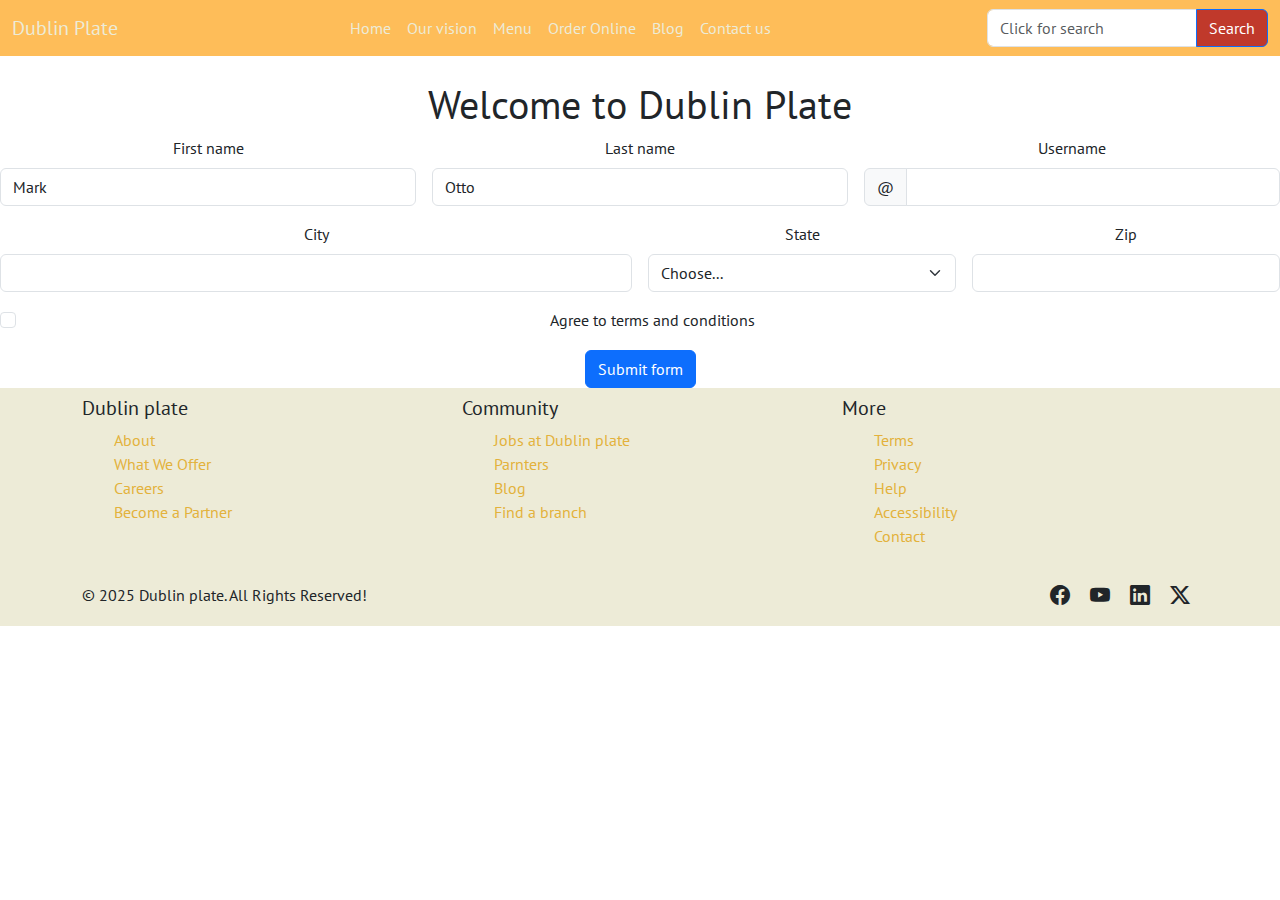
==== contact-us.html @ 0556a8b2 "first edition" ====
<!DOCTYPE html>
<html lang="en">
  <head>
    <meta charset="utf-8" />
    <meta name="viewport" content="width=device-width, initial-scale=1" />

    <!-- Bootstrap CSS -->
    <link
      href="https://cdn.jsdelivr.net/npm/bootstrap@5.3.3/dist/css/bootstrap.min.css"
      rel="stylesheet"
      integrity="sha384-QWTKZyjpPEjISv5WaRU9OFeRpok6YctnYmDr5pNlyT2bRjXh0JMhjY6hW+ALEwIH"
      crossorigin="anonymous"
    />

    <!-- Bootstrap Icons -->
    <link
      rel="stylesheet"
      href="https://cdn.jsdelivr.net/npm/bootstrap-icons/font/bootstrap-icons.css"
    />

    <!-- Google Font -->
    <link rel="preconnect" href="https://fonts.googleapis.com" />
    <link rel="preconnect" href="https://fonts.gstatic.com" crossorigin />
    <link
      href="https://fonts.googleapis.com/css2?family=PT+Sans:ital,wght@0,400;0,700;1,400;1,700&display=swap"
      rel="stylesheet"
    />

    <!-- Font Awesome -->
    <link
      rel="stylesheet"
      href="https://cdnjs.cloudflare.com/ajax/libs/font-awesome/6.4.2/css/all.min.css"
    />

    <!-- External CSS -->
    <link rel="stylesheet" href="style.css" />

    <title>The Dublin Plate</title>
  </head>

  <body>
    <!-- Navbar -->
    <nav class="navbar navbar-expand-lg bg-navbar">
      <div class="container-fluid">
        <a class="navbar-brand" href="#">Dublin Plate</a>
        <!-- Toggler Button -->
        <button
          class="navbar-toggler"
          type="button"
          data-bs-toggle="collapse"
          data-bs-target="#navbarSupportedContent"
          aria-controls="navbarSupportedContent"
          aria-expanded="false"
          aria-label="Toggle navigation"
        >
          <span class="navbar-toggler-icon"></span>
        </button>

        <div class="collapse navbar-collapse" id="navbarSupportedContent">
          <ul class="navbar-nav mx-auto mb-2 mb-lg-0">
            <li class="nav-item">
              <a class="nav-link" href="index.html">Home</a>
            </li>
            <li class="nav-item">
              <a class="nav-link" href="#">Our vision</a>
            </li>
            <li class="nav-item">
              <a class="nav-link" href="#">Menu</a>
            </li>
            <li class="nav-item">
              <a class="nav-link" href="#">Order Online</a>
            </li>
            <li class="nav-item">
              <a class="nav-link" href="#">Blog</a>
            </li>
            <li class="nav-item">
              <a class="nav-link" href="#">Contact us</a>
            </li>
          </ul>

          <form class="d-flex" role="search">
            <div class="input-group">
              <input
                type="search"
                class="form-control"
                placeholder="Click for search "
                aria-label="Search Courses"
                aria-describedby="button-addon2"
              />
              <button class="btn btn-primary" type="button" id="button-addon2">
                Search
              </button>
            </div>
          </form>
        </div>
      </div>
    </nav>

    <!-- Header -->
    <header class="text-center mt-4">
      <h1>Welcome to Dublin Plate</h1>
    </header>

    <form class="row g-3 needs-validation" novalidate>
      <div class="col-md-4">
        <label for="validationCustom01" class="form-label">First name</label>
        <input
          type="text"
          class="form-control"
          id="validationCustom01"
          value="Mark"
          required
        />
        <div class="valid-feedback">Looks good!</div>
      </div>
      <div class="col-md-4">
        <label for="validationCustom02" class="form-label">Last name</label>
        <input
          type="text"
          class="form-control"
          id="validationCustom02"
          value="Otto"
          required
        />
        <div class="valid-feedback">Looks good!</div>
      </div>
      <div class="col-md-4">
        <label for="validationCustomUsername" class="form-label"
          >Username</label
        >
        <div class="input-group has-validation">
          <span class="input-group-text" id="inputGroupPrepend">@</span>
          <input
            type="text"
            class="form-control"
            id="validationCustomUsername"
            aria-describedby="inputGroupPrepend"
            required
          />
          <div class="invalid-feedback">Please choose a username.</div>
        </div>
      </div>
      <div class="col-md-6">
        <label for="validationCustom03" class="form-label">City</label>
        <input
          type="text"
          class="form-control"
          id="validationCustom03"
          required
        />
        <div class="invalid-feedback">Please provide a valid city.</div>
      </div>
      <div class="col-md-3">
        <label for="validationCustom04" class="form-label">State</label>
        <select class="form-select" id="validationCustom04" required>
          <option selected disabled value="">Choose...</option>
          <option>...</option>
        </select>
        <div class="invalid-feedback">Please select a valid state.</div>
      </div>
      <div class="col-md-3">
        <label for="validationCustom05" class="form-label">Zip</label>
        <input
          type="text"
          class="form-control"
          id="validationCustom05"
          required
        />
        <div class="invalid-feedback">Please provide a valid zip.</div>
      </div>
      <div class="col-12">
        <div class="form-check">
          <input
            class="form-check-input"
            type="checkbox"
            value=""
            id="invalidCheck"
            required
          />
          <label class="form-check-label" for="invalidCheck">
            Agree to terms and conditions
          </label>
          <div class="invalid-feedback">You must agree before submitting.</div>
        </div>
      </div>
      <div class="col-12">
        <button class="btn btn-primary" type="submit">Submit form</button>
      </div>
    </form>
    <script>
      // Bootstrap Form Validation
      (() => {
        "use strict";

        // Fetch all the forms we want to apply custom Bootstrap validation styles to
        const forms = document.querySelectorAll(".needs-validation");

        // Loop over them and prevent submission
        Array.from(forms).forEach((form) => {
          form.addEventListener(
            "submit",
            (event) => {
              if (!form.checkValidity()) {
                event.preventDefault();
                event.stopPropagation();
              }
              form.classList.add("was-validated");
            },
            false
          );
        });
      })();
    </script>

    <!--content  -->

    <div class="content bg-light">
      <div class="container">
        <div class="row">
          <div class="col-md-4 mt-2 text-center text-md-start">
            <h3 class="h5">Dublin plate</h3>
            <ul>
              <li><a href="#">About</a></li>
              <li><a href="#">What We Offer</a></li>
              <li><a href="#">Careers</a></li>
              <li><a href="#">Become a Partner</a></li>
            </ul>
          </div>

          <div class="col-md-4 mt-2 text-center text-md-start">
            <h3 class="h5">Community</h3>
            <ul>
              <li><a href="#">Jobs at Dublin plate</a></li>
              <li><a href="#">Parnters</a></li>
              <li><a href="#"> Blog</a></li>
              <li><a href="#">Find a branch</a></li>
            </ul>
          </div>

          <div class="col-md-4 mt-2 text-center text-md-start">
            <h3 class="h5">More</h3>
            <ul>
              <li><a href="#">Terms</a></li>
              <li><a href="#">Privacy</a></li>
              <li><a href="#">Help</a></li>
              <li><a href="#">Accessibility</a></li>
              <li><a href="#">Contact</a></li>
            </ul>
          </div>
        </div>
      </div>
    </div>

    <!--- foooter  -->
    <footer class="bg-light py-3">
      <div class="container">
        <div class="row align-items-center">
          <div class="col-md-6 text-center text-md-start">
            <p class="mb-0">&copy; 2025 Dublin plate. All Rights Reserved!</p>
          </div>
          <div class="col-md-6 text-center text-md-end">
            <div class="social-icons">
              <a href="#" class="text-dark fs-5 mx-2"
                ><i class="bi bi-facebook"></i
              ></a>
              <a href="#" class="text-dark fs-5 mx-2"
                ><i class="bi bi-youtube"></i
              ></a>
              <a href="#" class="text-dark fs-5 mx-2"
                ><i class="bi bi-linkedin"></i
              ></a>
              <a href="#" class="text-dark fs-5 mx-2"
                ><i class="bi bi-twitter-x"></i
              ></a>
            </div>
          </div>
        </div>
      </div>
    </footer>

    <!-- Bootstrap JavaScript -->
    <script src="https://cdn.jsdelivr.net/npm/bootstrap@5.3.3/dist/js/bootstrap.bundle.min.js"></script>
  </body>
</html>
---- style.css ----
* {
  font-family: "PT Sans", serif;
}

.bg-navbar {
  background-color: #febd59;
}

.navbar .nav-link,
.navbar .navbar-brand {
  color: #edebd7;
}
.logo {
  width: 100px;
}
.navbar.nav-link:hover {
  color: #edebd7 !important;
  border-bottom: 2px solid #edebd7;
}

.active {
  color: #edebd7 !important;
  font-weight: bold;
  border-bottom: 2px solid #edebd7;
}

.carousel-caption {
  background-color: rgba(0, 0, 0, 0.5);
}
.carousel-inner img {
  max-height: 400px;
  object-fit: cover;
}

.container {
  flex-direction: row;
  justify-content: space-between;
}
.row {
  text-align: center;
}
content {
  background-color: #edebd7;
  color: #e3b23c;
}
.bg-light,
.btn-light {
  background-color: #edebd7 !important;
}

a {
  text-decoration: none;
  color: #e3b23c;
}

li {
  list-style: none;
  text-align: left;
}
/* button */
#button-addon2 {
  background-color: #c0392b;
}
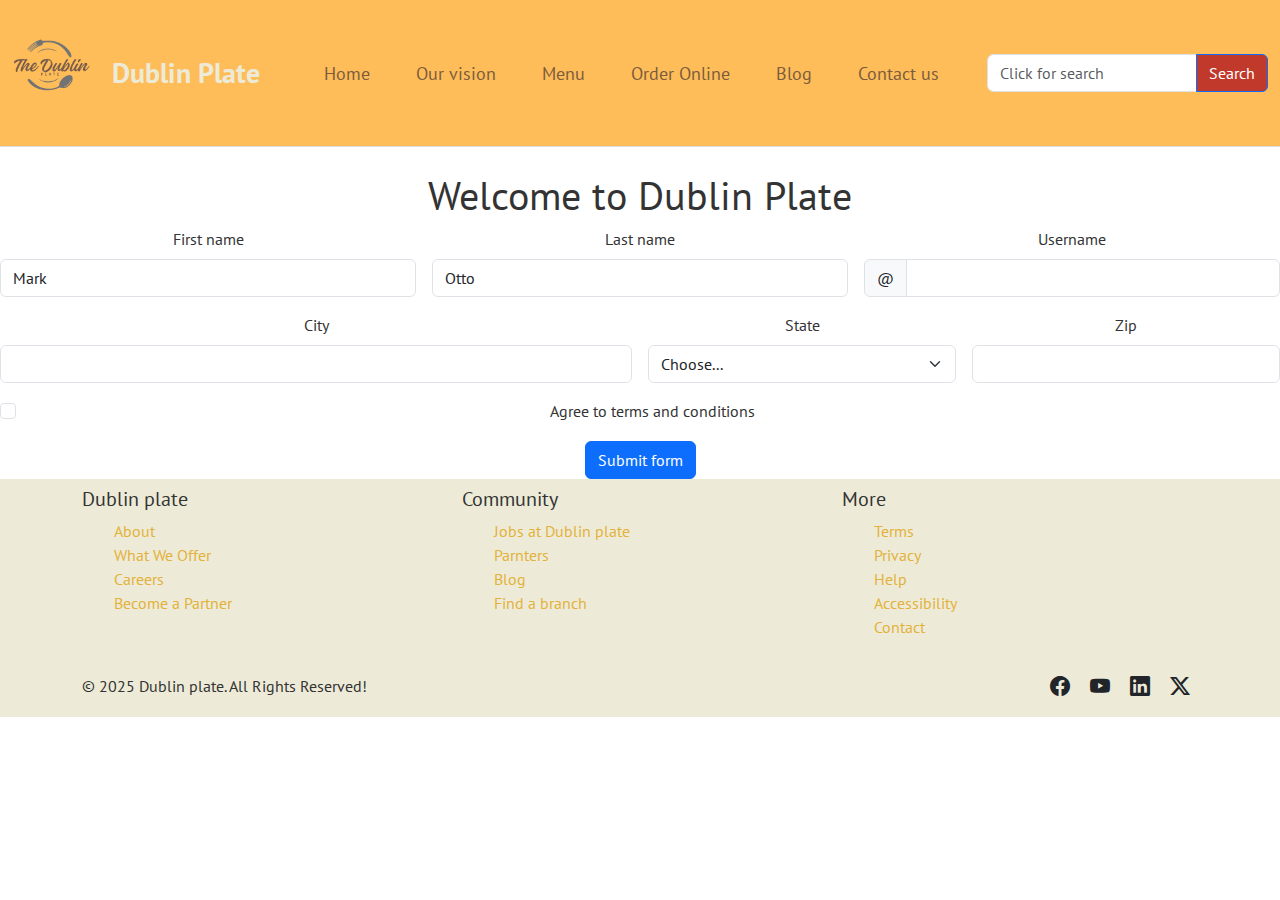
==== commit 9d0886b0: "2nd edited" ====
--- a/contact-us.html
+++ b/contact-us.html
@@ -41,6 +41,15 @@
   <body>
     <!-- Navbar -->
     <nav class="navbar navbar-expand-lg bg-navbar">
+      <p>
+        <a href=""
+          ><img
+            src="images/WhatsApp Image 2025-04-13 at 9.33.17 AM.jpeg"
+            alt="logo"
+            class="logo"
+          />
+        </a>
+      </p>
       <div class="container-fluid">
         <a class="navbar-brand" href="#">Dublin Plate</a>
         <!-- Toggler Button -->
--- a/style.css
+++ b/style.css
@@ -61,3 +61,128 @@
 #button-addon2 {
   background-color: #c0392b;
 }
+/* ma tin moe lwin */
+body {
+  font-family: "Georgia", serif;
+  color: #333;
+}
+
+.navbar {
+  border-bottom: 1px solid #ddd;
+  padding: 15px 0;
+}
+
+.navbar-nav .nav-link {
+  color: #7b5c3d;
+  font-size: 18px;
+  margin: 0 15px;
+  transition: color 0.3s;
+}
+
+.navbar-nav .nav-link:hover {
+  color: #4d3423;
+}
+
+.navbar-brand {
+  font-size: 28px;
+  font-weight: bold;
+  color: #333;
+}
+
+.menu-header {
+  text-align: center;
+  margin: 30px 0;
+}
+
+.menu-tagline {
+  font-style: italic;
+  color: #666;
+  margin-bottom: 30px;
+}
+
+.menu-item {
+  margin-bottom: 40px;
+  text-align: center;
+}
+
+.menu-item img {
+  width: 100%;
+  height: 220px;
+  object-fit: cover;
+  border-radius: 5px;
+  margin-bottom: 15px;
+  box-shadow: 0 2px 5px rgba(0, 0, 0, 0.1);
+  transition: transform 0.3s ease;
+}
+
+.menu-item img:hover {
+  transform: scale(1.03);
+}
+
+.item-title {
+  font-weight: bold;
+  margin-bottom: 5px;
+  color: #333;
+}
+
+.item-description {
+  color: #666;
+  font-size: 14px;
+  margin-bottom: 5px;
+  line-height: 1.4;
+}
+
+.item-price {
+  font-weight: bold;
+  color: #7b5c3d;
+}
+
+.main-title {
+  text-align: center;
+  padding: 20px 0;
+  font-size: 32px;
+  font-weight: bold;
+  margin-bottom: 0;
+  border-bottom: 1px solid #eee;
+}
+
+.active {
+  font-weight: bold;
+  color: #4d3423 !important;
+  border-bottom: 2px solid #7b5c3d;
+}
+
+/* Responsive adjustments */
+@media (max-width: 992px) {
+  .navbar-nav .nav-link {
+    margin: 0 10px;
+  }
+}
+
+@media (max-width: 768px) {
+  .menu-item img {
+    height: 180px;
+  }
+
+  .main-title {
+    font-size: 28px;
+  }
+
+  .menu-header h2 {
+    font-size: 24px;
+  }
+}
+
+@media (max-width: 576px) {
+  .menu-item {
+    margin-bottom: 30px;
+  }
+
+  .menu-item img {
+    height: 160px;
+  }
+
+  .item-description {
+    font-size: 13px;
+  }
+}
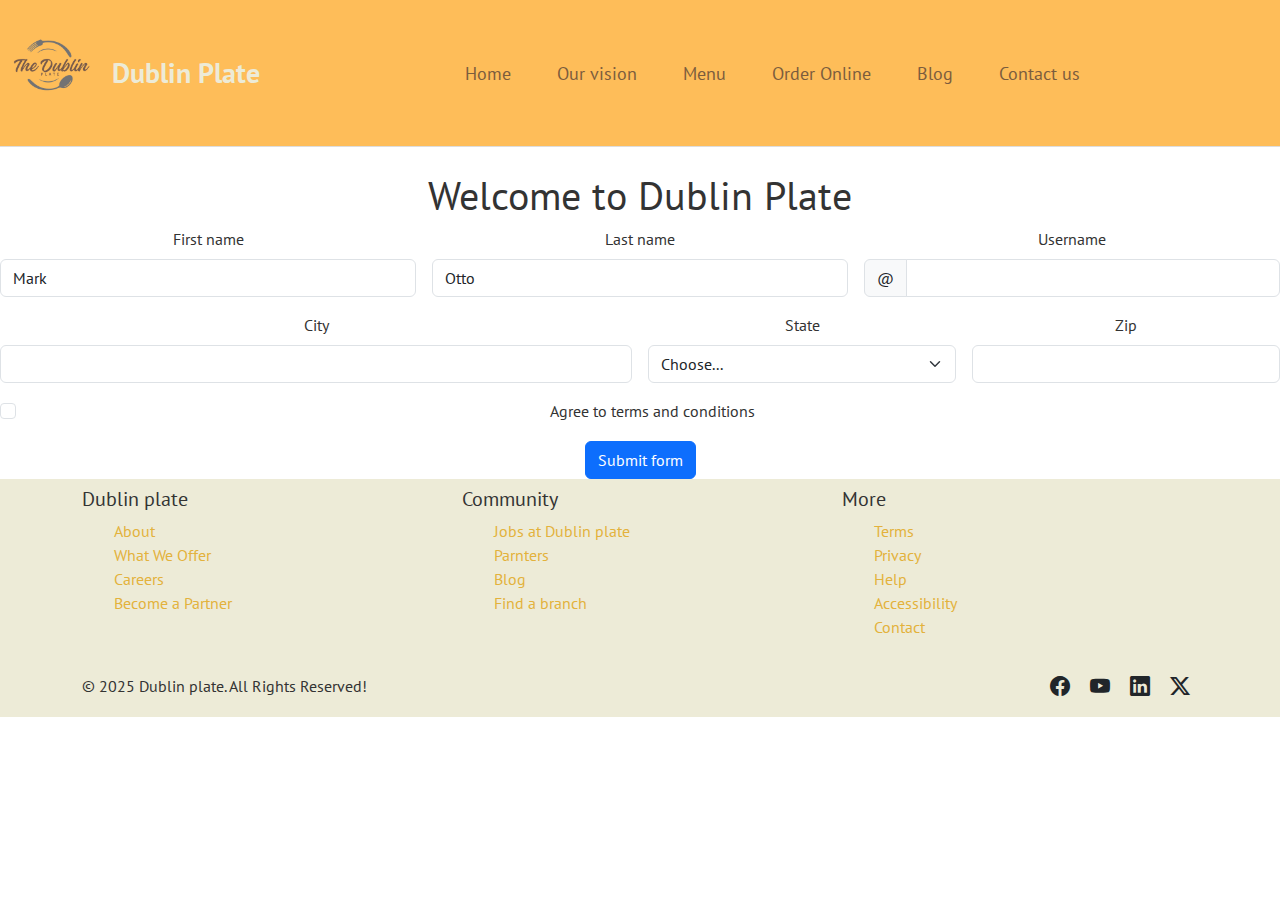
==== commit 3392660c: "3rd edition" ====
--- a/contact-us.html
+++ b/contact-us.html
@@ -11,6 +11,7 @@
       integrity="sha384-QWTKZyjpPEjISv5WaRU9OFeRpok6YctnYmDr5pNlyT2bRjXh0JMhjY6hW+ALEwIH"
       crossorigin="anonymous"
     />
+    <link rel="shortcut icon" href="images/logo.jpeg" />
 
     <!-- Bootstrap Icons -->
     <link
@@ -42,7 +43,7 @@
     <!-- Navbar -->
     <nav class="navbar navbar-expand-lg bg-navbar">
       <p>
-        <a href=""
+        <a href="index.html"
           ><img
             src="images/WhatsApp Image 2025-04-13 at 9.33.17 AM.jpeg"
             alt="logo"
@@ -86,21 +87,6 @@
               <a class="nav-link" href="#">Contact us</a>
             </li>
           </ul>
-
-          <form class="d-flex" role="search">
-            <div class="input-group">
-              <input
-                type="search"
-                class="form-control"
-                placeholder="Click for search "
-                aria-label="Search Courses"
-                aria-describedby="button-addon2"
-              />
-              <button class="btn btn-primary" type="button" id="button-addon2">
-                Search
-              </button>
-            </div>
-          </form>
         </div>
       </div>
     </nav>
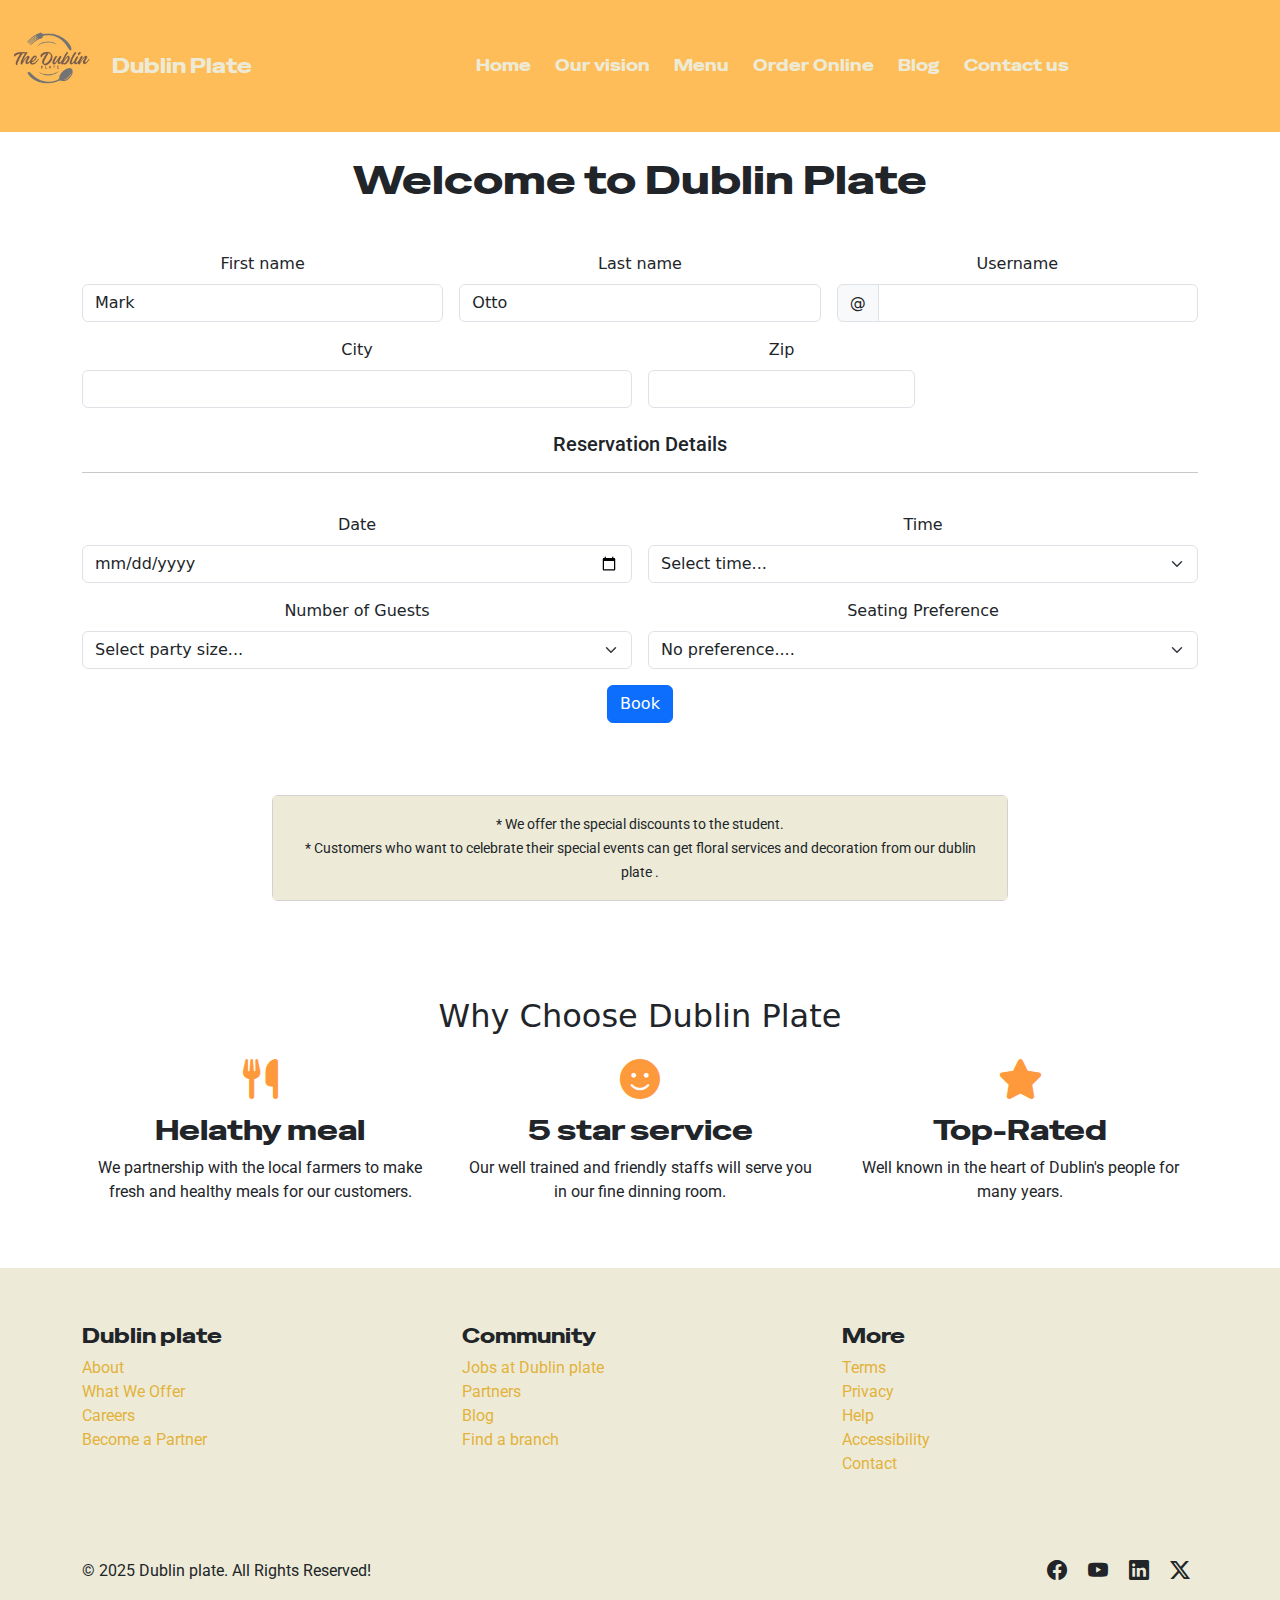
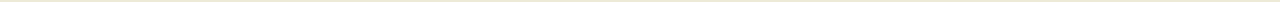
==== commit acc8245a: "Uploaded" ====
--- a/contact-us.html
+++ b/contact-us.html
@@ -23,7 +23,7 @@
     <link rel="preconnect" href="https://fonts.googleapis.com" />
     <link rel="preconnect" href="https://fonts.gstatic.com" crossorigin />
     <link
-      href="https://fonts.googleapis.com/css2?family=PT+Sans:ital,wght@0,400;0,700;1,400;1,700&display=swap"
+      href="https://fonts.googleapis.com/css2?family=Roboto:ital,wght@0,100..900;1,100..900&family=Special+Gothic+Expanded+One&display=swap"
       rel="stylesheet"
     />
 
@@ -44,11 +44,7 @@
     <nav class="navbar navbar-expand-lg bg-navbar">
       <p>
         <a href="index.html"
-          ><img
-            src="images/WhatsApp Image 2025-04-13 at 9.33.17 AM.jpeg"
-            alt="logo"
-            class="logo"
-          />
+          ><img src="images/logo.jpeg" alt="logo" class="logo" />
         </a>
       </p>
       <div class="container-fluid">
@@ -69,22 +65,22 @@
         <div class="collapse navbar-collapse" id="navbarSupportedContent">
           <ul class="navbar-nav mx-auto mb-2 mb-lg-0">
             <li class="nav-item">
-              <a class="nav-link" href="index.html">Home</a>
-            </li>
-            <li class="nav-item">
-              <a class="nav-link" href="#">Our vision</a>
-            </li>
-            <li class="nav-item">
-              <a class="nav-link" href="#">Menu</a>
-            </li>
-            <li class="nav-item">
-              <a class="nav-link" href="#">Order Online</a>
-            </li>
-            <li class="nav-item">
-              <a class="nav-link" href="#">Blog</a>
-            </li>
-            <li class="nav-item">
-              <a class="nav-link" href="#">Contact us</a>
+              <a class="nav-link ps-3" href="index.html">Home</a>
+            </li>
+            <li class="nav-item">
+              <a class="nav-link ps-3" href="#">Our vision</a>
+            </li>
+            <li class="nav-item">
+              <a class="nav-link ps-3" href="#">Menu</a>
+            </li>
+            <li class="nav-item">
+              <a class="nav-link ps-3" href="#">Order Online</a>
+            </li>
+            <li class="nav-item">
+              <a class="nav-link ps-3" href="#">Blog</a>
+            </li>
+            <li class="nav-item">
+              <a class="nav-link ps-3" href="contact-us.html">Contact us</a>
             </li>
           </ul>
         </div>
@@ -92,161 +88,250 @@
     </nav>
 
     <!-- Header -->
-    <header class="text-center mt-4">
+    <header class="text-center mt-4 mb-5">
       <h1>Welcome to Dublin Plate</h1>
     </header>
-
-    <form class="row g-3 needs-validation" novalidate>
-      <div class="col-md-4">
-        <label for="validationCustom01" class="form-label">First name</label>
-        <input
-          type="text"
-          class="form-control"
-          id="validationCustom01"
-          value="Mark"
-          required
-        />
-        <div class="valid-feedback">Looks good!</div>
-      </div>
-      <div class="col-md-4">
-        <label for="validationCustom02" class="form-label">Last name</label>
-        <input
-          type="text"
-          class="form-control"
-          id="validationCustom02"
-          value="Otto"
-          required
-        />
-        <div class="valid-feedback">Looks good!</div>
-      </div>
-      <div class="col-md-4">
-        <label for="validationCustomUsername" class="form-label"
-          >Username</label
-        >
-        <div class="input-group has-validation">
-          <span class="input-group-text" id="inputGroupPrepend">@</span>
+    <div class="container">
+      <form class="row g-3 needs-validation" novalidate>
+        <div class="col-md-4">
+          <label for="validationCustom01" class="form-label">First name</label>
           <input
             type="text"
             class="form-control"
-            id="validationCustomUsername"
-            aria-describedby="inputGroupPrepend"
-            required
-          />
-          <div class="invalid-feedback">Please choose a username.</div>
-        </div>
-      </div>
-      <div class="col-md-6">
-        <label for="validationCustom03" class="form-label">City</label>
-        <input
-          type="text"
-          class="form-control"
-          id="validationCustom03"
-          required
-        />
-        <div class="invalid-feedback">Please provide a valid city.</div>
-      </div>
-      <div class="col-md-3">
-        <label for="validationCustom04" class="form-label">State</label>
-        <select class="form-select" id="validationCustom04" required>
-          <option selected disabled value="">Choose...</option>
-          <option>...</option>
-        </select>
-        <div class="invalid-feedback">Please select a valid state.</div>
-      </div>
-      <div class="col-md-3">
-        <label for="validationCustom05" class="form-label">Zip</label>
-        <input
-          type="text"
-          class="form-control"
-          id="validationCustom05"
-          required
-        />
-        <div class="invalid-feedback">Please provide a valid zip.</div>
-      </div>
-      <div class="col-12">
-        <div class="form-check">
-          <input
-            class="form-check-input"
-            type="checkbox"
-            value=""
-            id="invalidCheck"
-            required
-          />
-          <label class="form-check-label" for="invalidCheck">
-            Agree to terms and conditions
-          </label>
-          <div class="invalid-feedback">You must agree before submitting.</div>
-        </div>
-      </div>
-      <div class="col-12">
-        <button class="btn btn-primary" type="submit">Submit form</button>
-      </div>
-    </form>
-    <script>
-      // Bootstrap Form Validation
-      (() => {
-        "use strict";
-
-        // Fetch all the forms we want to apply custom Bootstrap validation styles to
-        const forms = document.querySelectorAll(".needs-validation");
-
-        // Loop over them and prevent submission
-        Array.from(forms).forEach((form) => {
-          form.addEventListener(
-            "submit",
-            (event) => {
-              if (!form.checkValidity()) {
-                event.preventDefault();
-                event.stopPropagation();
-              }
-              form.classList.add("was-validated");
-            },
-            false
-          );
-        });
-      })();
-    </script>
+            id="validationCustom01"
+            value="Mark"
+            required
+          />
+          <div class="valid-feedback">Looks good!</div>
+        </div>
+        <div class="col-md-4">
+          <label for="validationCustom02" class="form-label">Last name</label>
+          <input
+            type="text"
+            class="form-control"
+            id="validationCustom02"
+            value="Otto"
+            required
+          />
+          <div class="valid-feedback">Looks good!</div>
+        </div>
+        <div class="col-md-4">
+          <label for="validationCustomUsername" class="form-label"
+            >Username</label
+          >
+          <div class="input-group has-validation">
+            <span class="input-group-text" id="inputGroupPrepend">@</span>
+            <input
+              type="text"
+              class="form-control"
+              id="validationCustomUsername"
+              aria-describedby="inputGroupPrepend"
+              required
+            />
+            <div class="invalid-feedback">Please choose a username.</div>
+          </div>
+        </div>
+        <div class="col-md-6">
+          <label for="validationCustom03" class="form-label">City</label>
+          <input
+            type="text"
+            class="form-control"
+            id="validationCustom03"
+            required
+          />
+          <div class="invalid-feedback">Please provide a valid city.</div>
+        </div>
+
+        <div class="col-md-3">
+          <label for="validationCustom05" class="form-label">Zip</label>
+          <input
+            type="text"
+            class="form-control"
+            id="validationCustom05"
+            required
+          />
+          <div class="invalid-feedback">Please provide a valid zip.</div>
+        </div>
+        <div class="col-12 mt-4 mb-2">
+          <h5>Reservation Details</h5>
+          <hr />
+        </div>
+
+        <div class="col-md-6">
+          <label for="reservationDate" class="form-label">Date</label>
+          <input
+            type="date"
+            class="form-control"
+            id="reservationDate"
+            required
+          />
+          <div class="invalid-feedback">
+            Please select a date for your reservation.
+          </div>
+        </div>
+
+        <div class="col-md-6">
+          <label for="reservationTime" class="form-label">Time</label>
+          <select class="form-select" id="reservationTime" required>
+            <option selected disabled value="">Select time...</option>
+            <option>12:00 PM</option>
+            <option>12:30 PM</option>
+            <option>1:00 PM</option>
+            <option>1:30 PM</option>
+            <option>2:00 PM</option>
+            <option>6:00 PM</option>
+            <option>6:30 PM</option>
+            <option>7:00 PM</option>
+            <option>7:30 PM</option>
+            <option>8:00 PM</option>
+            <option>8:30 PM</option>
+            <option>9:00 PM</option>
+          </select>
+          <div class="invalid-feedback">Please select a reservation time.</div>
+        </div>
+
+        <div class="col-md-6">
+          <label for="partySize" class="form-label">Number of Guests</label>
+          <select class="form-select" id="partySize" required>
+            <option selected disabled value="">Select party size...</option>
+            <option>1 person</option>
+            <option>2 people</option>
+            <option>3 people</option>
+            <option>4 people</option>
+            <option>5 people</option>
+            <option>6 people</option>
+            <option>7 people</option>
+            <option>8 people</option>
+            <option>More than 8</option>
+          </select>
+          <div class="invalid-feedback">
+            Please select the number of guests.
+          </div>
+        </div>
+
+        <div class="col-md-6">
+          <label for="seatingPreference" class="form-label"
+            >Seating Preference</label
+          >
+          <select class="form-select" id="seatingPreference">
+            <option selected value="">No preference....</option>
+            <option>Indoor</option>
+            <option>Outdoor</option>
+            <option>Lobby</option>
+            <option>Private Room</option>
+          </select>
+        </div>
+
+        <div class="col-12">
+          <button class="btn btn-primary" type="submit">Book</button>
+        </div>
+      </form>
+    </div>
+    <div class="container mt-5">
+      <div class="row justify-content-center">
+        <div class="col-lg-8">
+          <div class="card mt-4 mb-5">
+            <div class="card-body bg-light">
+              <p class="mb-0">
+                <small>* We offer the special discounts to the student.</small>
+              </p>
+              <p class="mb-0">
+                <small
+                  >* Customers who want to celebrate their special events can
+                  get floral services and decoration from our dublin plate
+                  .</small
+                >
+              </p>
+            </div>
+          </div>
+        </div>
+      </div>
+    </div>
+    <!-- New section: Why Choose Us -->
+    <section class="why-us container my-5">
+      <h2 class="text-center mb-4">Why Choose Dublin Plate</h2>
+      <div class="row">
+        <div class="col-md-4">
+          <div class="feature-box">
+            <i class="fas fa-utensils"></i>
+            <h3>Helathy meal</h3>
+            <p>
+              We partnership with the local farmers to make fresh and healthy
+              meals for our customers.
+            </p>
+          </div>
+        </div>
+        <div class="col-md-4">
+          <div class="feature-box">
+            <i class="fa-solid fa-face-smile"></i>
+            <h3>5 star service</h3>
+            <p>
+              Our well trained and friendly staffs will serve you in our fine
+              dinning room.
+            </p>
+          </div>
+        </div>
+        <div class="col-md-4">
+          <div class="feature-box">
+            <i class="fas fa-star"></i>
+            <h3>Top-Rated</h3>
+            <p>Well known in the heart of Dublin's people for many years.</p>
+          </div>
+        </div>
+      </div>
+    </section>
 
     <!--content  -->
-
-    <div class="content bg-light">
+    <div class="content bg-light py-5">
       <div class="container">
         <div class="row">
           <div class="col-md-4 mt-2 text-center text-md-start">
             <h3 class="h5">Dublin plate</h3>
-            <ul>
-              <li><a href="#">About</a></li>
-              <li><a href="#">What We Offer</a></li>
-              <li><a href="#">Careers</a></li>
-              <li><a href="#">Become a Partner</a></li>
+            <ul class="list-unstyled">
+              <li><a href="#" class="text-decoration-none">About</a></li>
+              <li>
+                <a href="#" class="text-decoration-none">What We Offer</a>
+              </li>
+              <li><a href="#" class="text-decoration-none">Careers</a></li>
+              <li>
+                <a href="#" class="text-decoration-none">Become a Partner</a>
+              </li>
             </ul>
           </div>
 
           <div class="col-md-4 mt-2 text-center text-md-start">
             <h3 class="h5">Community</h3>
-            <ul>
-              <li><a href="#">Jobs at Dublin plate</a></li>
-              <li><a href="#">Parnters</a></li>
-              <li><a href="#"> Blog</a></li>
-              <li><a href="#">Find a branch</a></li>
+            <ul class="list-unstyled">
+              <li>
+                <a href="#" class="text-decoration-none"
+                  >Jobs at Dublin plate</a
+                >
+              </li>
+              <li><a href="#" class="text-decoration-none">Partners</a></li>
+              <li><a href="#" class="text-decoration-none">Blog</a></li>
+              <li>
+                <a href="#" class="text-decoration-none">Find a branch</a>
+              </li>
             </ul>
           </div>
 
           <div class="col-md-4 mt-2 text-center text-md-start">
             <h3 class="h5">More</h3>
-            <ul>
-              <li><a href="#">Terms</a></li>
-              <li><a href="#">Privacy</a></li>
-              <li><a href="#">Help</a></li>
-              <li><a href="#">Accessibility</a></li>
-              <li><a href="#">Contact</a></li>
+            <ul class="list-unstyled">
+              <li><a href="#" class="text-decoration-none">Terms</a></li>
+              <li><a href="#" class="text-decoration-none">Privacy</a></li>
+              <li><a href="#" class="text-decoration-none">Help</a></li>
+              <li>
+                <a href="#" class="text-decoration-none">Accessibility</a>
+              </li>
+              <li><a href="#" class="text-decoration-none">Contact</a></li>
             </ul>
           </div>
         </div>
       </div>
     </div>
 
-    <!--- foooter  -->
+    <!--- footer  -->
     <footer class="bg-light py-3">
       <div class="container">
         <div class="row align-items-center">
@@ -275,5 +360,6 @@
 
     <!-- Bootstrap JavaScript -->
     <script src="https://cdn.jsdelivr.net/npm/bootstrap@5.3.3/dist/js/bootstrap.bundle.min.js"></script>
+    <script src="js/script.js"></script>
   </body>
 </html>
--- a/style.css
+++ b/style.css
@@ -1,23 +1,44 @@
-* {
-  font-family: "PT Sans", serif;
-}
-
 .bg-navbar {
   background-color: #febd59;
 }
 
 .navbar .nav-link,
 .navbar .navbar-brand {
+  font-family: "Special Gothic Expanded One", sans-serif;
+  font-weight: 400;
+  font-style: normal;
   color: #edebd7;
+}
+
+h1 {
+  font-family: "Special Gothic Expanded One", sans-serif;
+  font-weight: 400;
+  font-style: normal;
+}
+h3 {
+  font-family: "Special Gothic Expanded One", sans-serif;
+  font-weight: 400;
+  font-style: normal;
+}
+
+h5,
+p {
+  font-family: "Roboto", sans-serif;
 }
 .logo {
   width: 100px;
 }
-.navbar.nav-link:hover {
+.nav-link:hover {
   color: #edebd7 !important;
-  border-bottom: 2px solid #edebd7;
+  text-decoration: underline;
 }
-
+li:hover {
+  color: #edebd7 !important;
+  text-decoration: underline;
+}
+.nav-link:hover {
+  border-bottom: red;
+}
 .active {
   color: #edebd7 !important;
   font-weight: bold;
@@ -28,7 +49,7 @@
   background-color: rgba(0, 0, 0, 0.5);
 }
 .carousel-inner img {
-  max-height: 400px;
+  max-height: 500px;
   object-fit: cover;
 }
 
@@ -40,7 +61,7 @@
   text-align: center;
 }
 content {
-  background-color: #edebd7;
+  background-color: #febd59;
   color: #e3b23c;
 }
 .bg-light,
@@ -54,135 +75,22 @@
 }
 
 li {
+  font-family: "Roboto", sans-serif;
   list-style: none;
   text-align: left;
 }
-/* button */
-#button-addon2 {
-  background-color: #c0392b;
+
+/*content */
+.content ul {
+  color: black;
 }
-/* ma tin moe lwin */
-body {
-  font-family: "Georgia", serif;
-  color: #333;
+/* footer */
+footer {
+  background-color: #febd59;
 }
 
-.navbar {
-  border-bottom: 1px solid #ddd;
-  padding: 15px 0;
+.feature-box i {
+  font-size: 2.5rem;
+  margin-bottom: 15px;
+  color: #ff9a3c;
 }
-
-.navbar-nav .nav-link {
-  color: #7b5c3d;
-  font-size: 18px;
-  margin: 0 15px;
-  transition: color 0.3s;
-}
-
-.navbar-nav .nav-link:hover {
-  color: #4d3423;
-}
-
-.navbar-brand {
-  font-size: 28px;
-  font-weight: bold;
-  color: #333;
-}
-
-.menu-header {
-  text-align: center;
-  margin: 30px 0;
-}
-
-.menu-tagline {
-  font-style: italic;
-  color: #666;
-  margin-bottom: 30px;
-}
-
-.menu-item {
-  margin-bottom: 40px;
-  text-align: center;
-}
-
-.menu-item img {
-  width: 100%;
-  height: 220px;
-  object-fit: cover;
-  border-radius: 5px;
-  margin-bottom: 15px;
-  box-shadow: 0 2px 5px rgba(0, 0, 0, 0.1);
-  transition: transform 0.3s ease;
-}
-
-.menu-item img:hover {
-  transform: scale(1.03);
-}
-
-.item-title {
-  font-weight: bold;
-  margin-bottom: 5px;
-  color: #333;
-}
-
-.item-description {
-  color: #666;
-  font-size: 14px;
-  margin-bottom: 5px;
-  line-height: 1.4;
-}
-
-.item-price {
-  font-weight: bold;
-  color: #7b5c3d;
-}
-
-.main-title {
-  text-align: center;
-  padding: 20px 0;
-  font-size: 32px;
-  font-weight: bold;
-  margin-bottom: 0;
-  border-bottom: 1px solid #eee;
-}
-
-.active {
-  font-weight: bold;
-  color: #4d3423 !important;
-  border-bottom: 2px solid #7b5c3d;
-}
-
-/* Responsive adjustments */
-@media (max-width: 992px) {
-  .navbar-nav .nav-link {
-    margin: 0 10px;
-  }
-}
-
-@media (max-width: 768px) {
-  .menu-item img {
-    height: 180px;
-  }
-
-  .main-title {
-    font-size: 28px;
-  }
-
-  .menu-header h2 {
-    font-size: 24px;
-  }
-}
-
-@media (max-width: 576px) {
-  .menu-item {
-    margin-bottom: 30px;
-  }
-
-  .menu-item img {
-    height: 160px;
-  }
-
-  .item-description {
-    font-size: 13px;
-  }
-}
